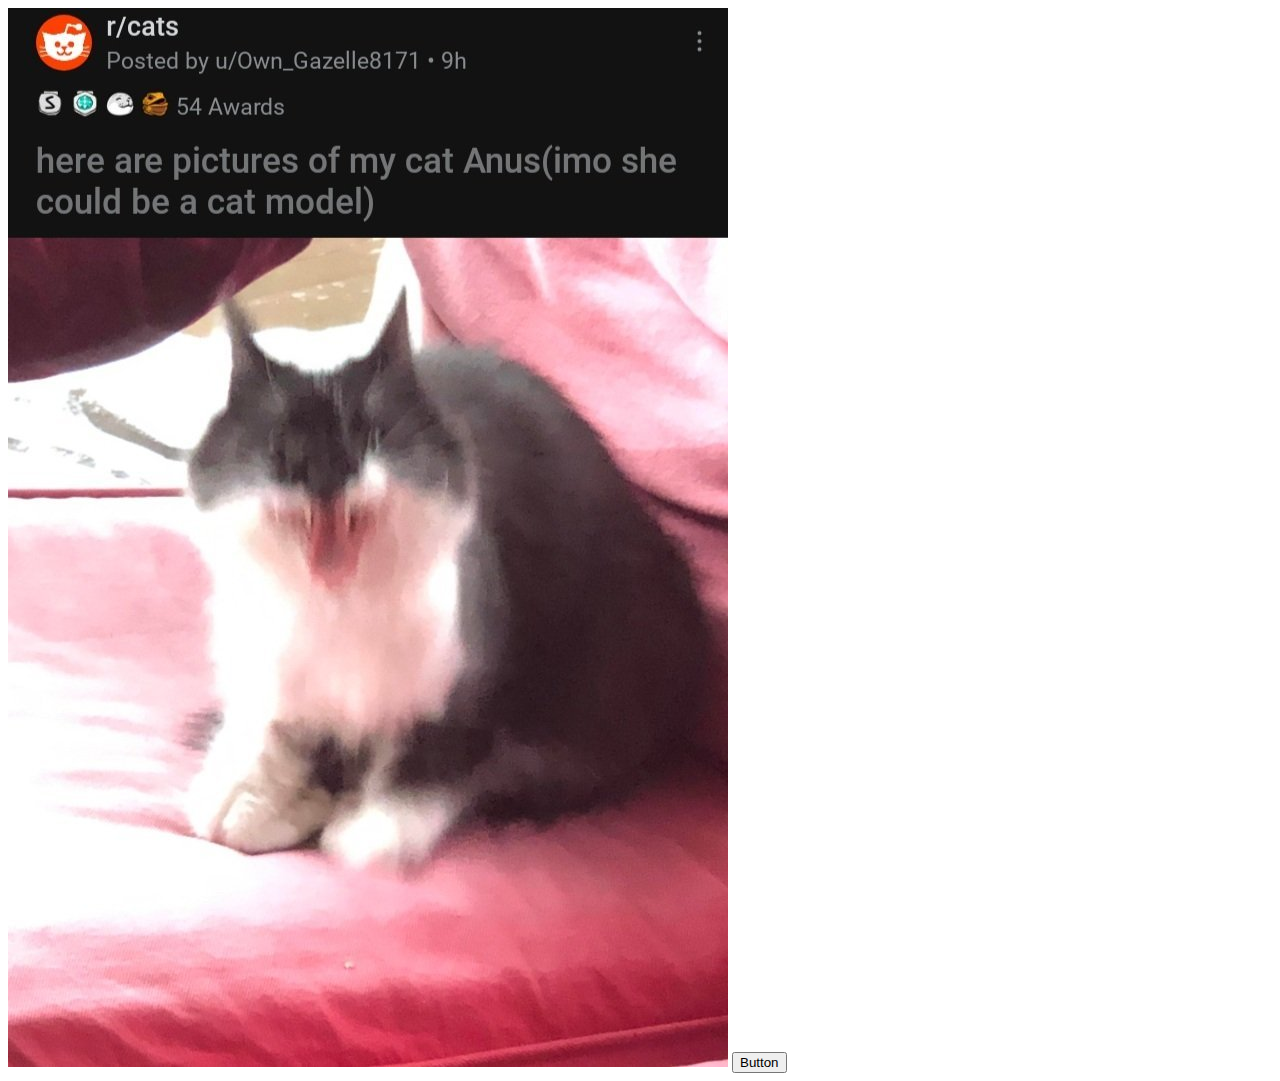
==== index.html @ efc4462a "0.1" ====
<!DOCTYPE html>
<html lang="en">
<head>
    <meta charset="UTF-8">
    <meta http-equiv="X-UA-Compatible" content="IE=edge">
    <meta name="viewport" content="width=device-width, initial-scale=1.0">
    <title>Setup</title>
</head>
<body>
    <img src="cat.jpg">
    <button class="btn">Button</button>
</body>
</html>
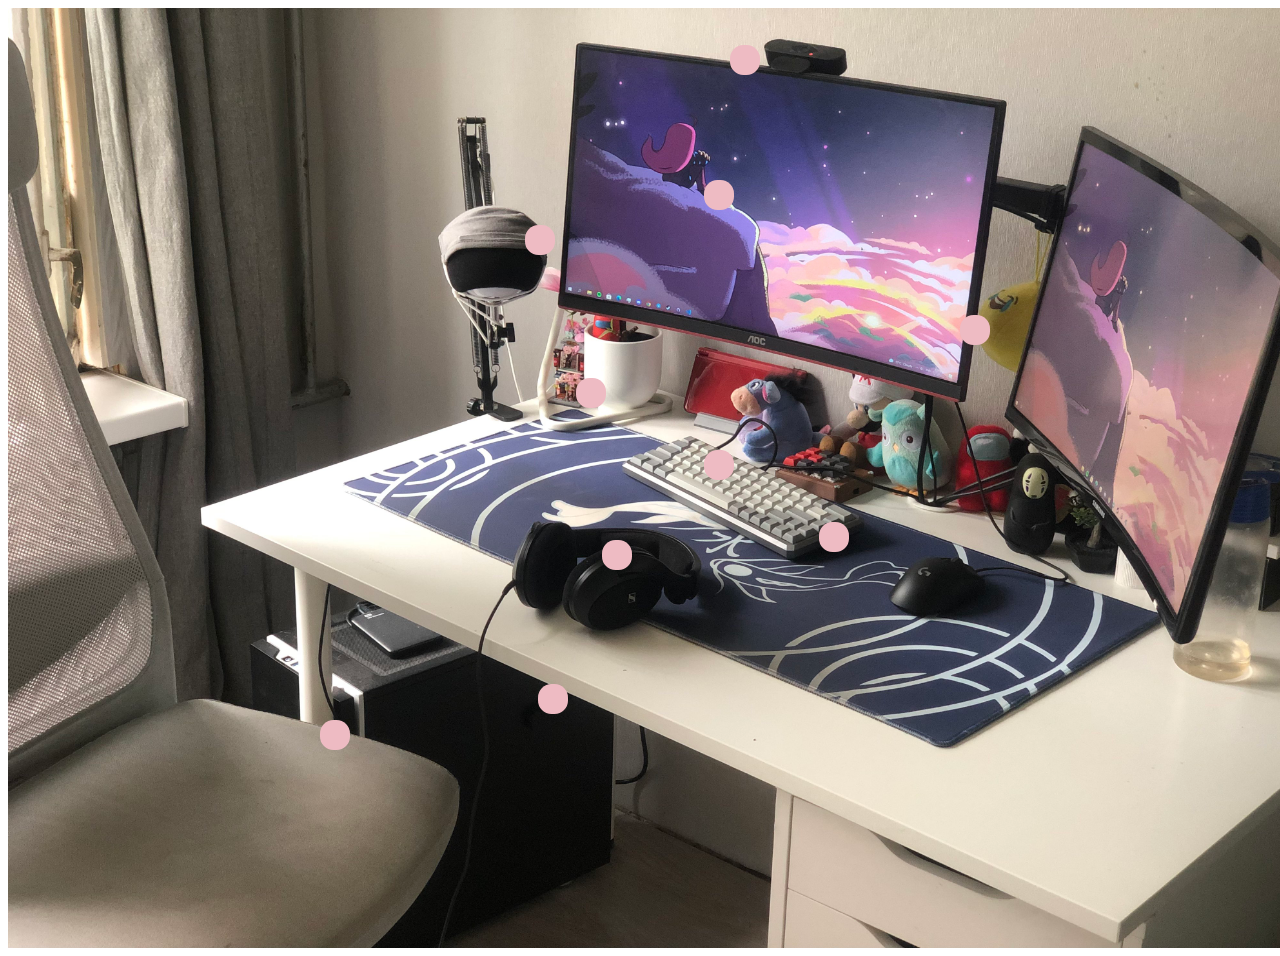
==== commit 29405b9f: "0.3" ====
--- a/index.html
+++ b/index.html
@@ -4,10 +4,21 @@
     <meta charset="UTF-8">
     <meta http-equiv="X-UA-Compatible" content="IE=edge">
     <meta name="viewport" content="width=device-width, initial-scale=1.0">
+    <link rel="stylesheet" href="style.css">
+    <script src="script.js"></script>
     <title>Setup</title>
 </head>
 <body>
-    <img src="cat.jpg">
-    <button class="btn">Button</button>
+    <img class="center" src="set.jpg">
+    <button class="btn btn1" href="mic.html"></button>
+    <button class="btn btn2" onclick="sex()"></button>
+    <button class="btn btn3" onclick="sex()"></button>
+    <button class="btn btn4" onclick="sex()"></button>
+    <button class="btn btn5" onclick="sex()"></button>
+    <button class="btn btn6" onclick="sex()"></button>
+    <button class="btn btn7" onclick="sex()"></button>
+    <button class="btn btn8" onclick="sex()"></button>
+    <button class="btn btn9" onclick="sex()"></button>
+    <button class="btn btn10" onclick="sex()"></button>
 </body>
 </html>--- a/style.css
+++ b/style.css
@@ -0,0 +1,58 @@
+img {
+    width: 1300px;
+    height: 940px;
+    display: block;
+    margin-left: auto;
+    margin-right: auto;
+  }
+
+.btn {
+    position: absolute;
+    background-color: #eebbc3;
+    border: none;
+    padding: 15px;
+    border-radius: 45%;
+}
+.btn:hover {
+    background-color: #ee8f9d;
+}
+.btn1 {
+    top: 25%;
+    left: 41%;
+}
+.btn2 {
+    top: 80%;
+    left: 25%;
+}
+.btn3 {
+    top: 76%;
+    left: 42%;
+}
+.btn4 {
+    top: 60%;
+    left: 47%;
+}
+.btn5 {
+    top: 58%;
+    left: 64%;
+}
+.btn6 {
+    top: 50%;
+    left: 55%;
+}
+.btn7 {
+    top: 20%;
+    left: 55%;
+}
+.btn8 {
+    top: 35%;
+    left: 75%;
+}
+.btn9 {
+    top: 42%;
+    left: 45%;
+}
+.btn10 {
+    top: 5%;
+    left: 57%;
+}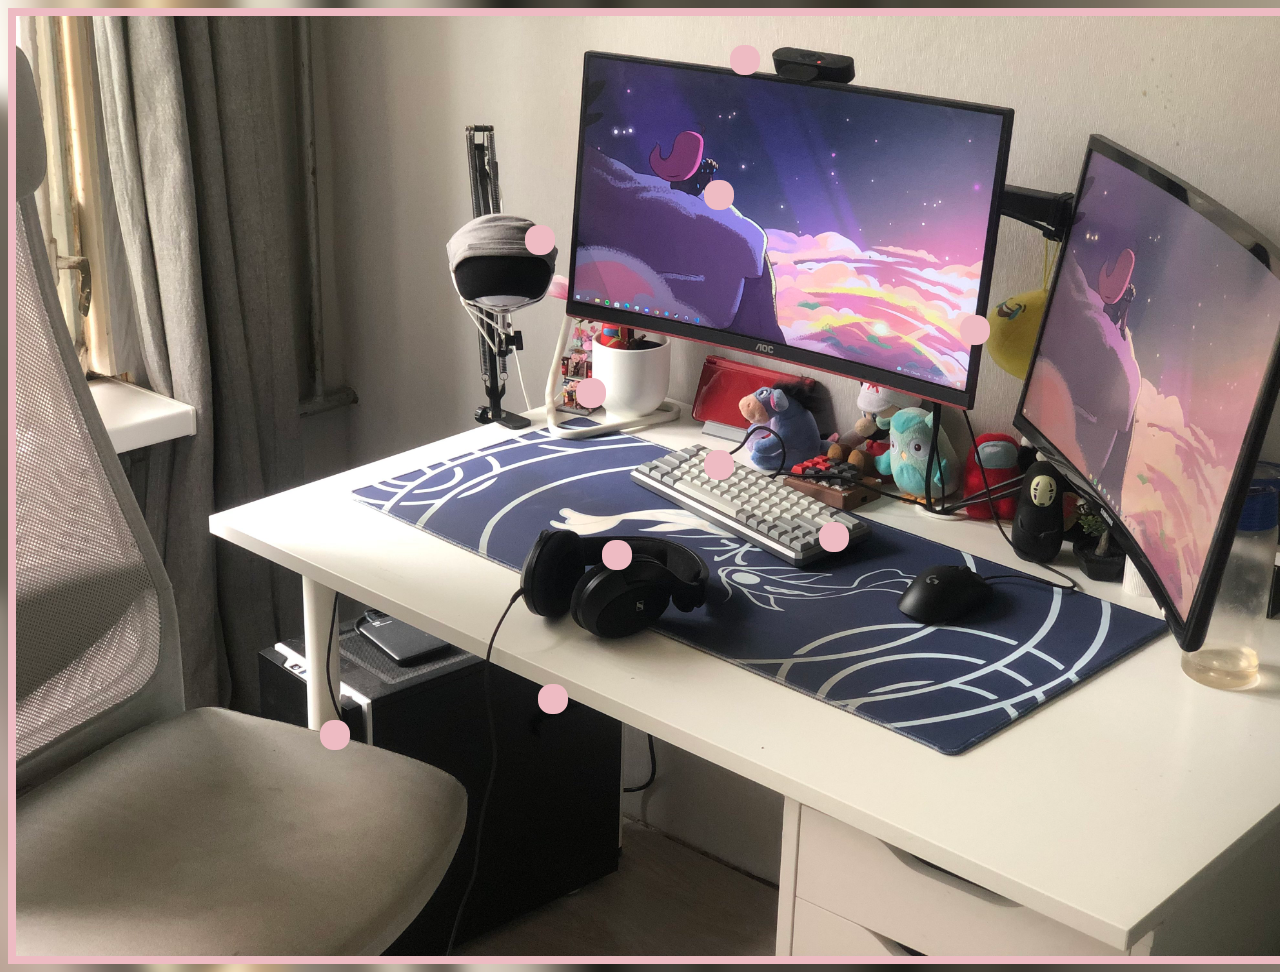
==== commit f33f7003: "0.4" ====
--- a/index.html
+++ b/index.html
@@ -4,13 +4,13 @@
     <meta charset="UTF-8">
     <meta http-equiv="X-UA-Compatible" content="IE=edge">
     <meta name="viewport" content="width=device-width, initial-scale=1.0">
-    <link rel="stylesheet" href="style.css">
+    <link rel="stylesheet" href="mainstyle.css">
     <script src="script.js"></script>
     <title>Setup</title>
 </head>
 <body>
     <img class="center" src="set.jpg">
-    <button class="btn btn1" href="mic.html"></button>
+    <button class="btn btn1" onclick="onw()"></button>
     <button class="btn btn2" onclick="sex()"></button>
     <button class="btn btn3" onclick="sex()"></button>
     <button class="btn btn4" onclick="sex()"></button>
--- a/mainstyle.css
+++ b/mainstyle.css
@@ -0,0 +1,65 @@
+img {
+    width: 1300px;
+    height: 940px;
+    display: block;
+    margin-left: auto;
+    margin-right: auto;
+  }
+
+.btn {
+    position: absolute;
+    background-color: #eebbc3;
+    border: none;
+    padding: 15px;
+    border-radius: 45%;
+}
+body  {
+    background-image: url("setbg.png");
+    background-color: #cccccc;
+}
+img {
+    border: 8px solid #eebbc3;
+}
+.btn:hover {
+    background-color: #ee8f9d;
+}
+.btn1 {
+    top: 25%;
+    left: 41%;
+}
+.btn2 {
+    top: 80%;
+    left: 25%;
+}
+.btn3 {
+    top: 76%;
+    left: 42%;
+}
+.btn4 {
+    top: 60%;
+    left: 47%;
+}
+.btn5 {
+    top: 58%;
+    left: 64%;
+}
+.btn6 {
+    top: 50%;
+    left: 55%;
+}
+.btn7 {
+    top: 20%;
+    left: 55%;
+}
+.btn8 {
+    top: 35%;
+    left: 75%;
+}
+.btn9 {
+    top: 42%;
+    left: 45%;
+}
+.btn10 {
+    top: 5%;
+    left: 57%;
+}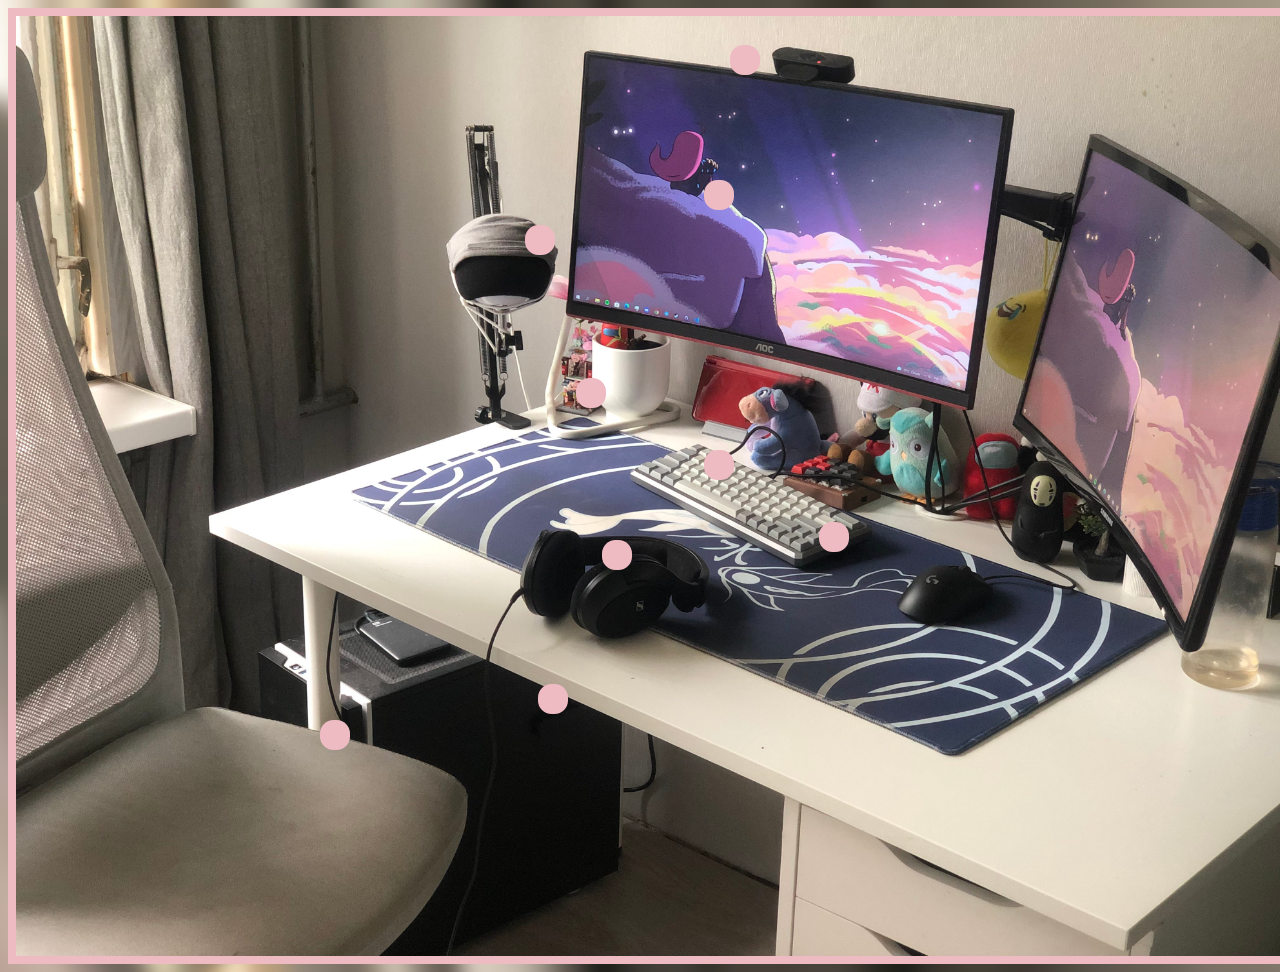
==== commit 39e9e418: "v2.0" ====
--- a/index.html
+++ b/index.html
@@ -9,16 +9,15 @@
     <title>Setup</title>
 </head>
 <body>
-    <img class="center" src="set.jpg">
-    <button class="btn btn1" onclick="onw()"></button>
-    <button class="btn btn2" onclick="sex()"></button>
-    <button class="btn btn3" onclick="sex()"></button>
-    <button class="btn btn4" onclick="sex()"></button>
-    <button class="btn btn5" onclick="sex()"></button>
-    <button class="btn btn6" onclick="sex()"></button>
-    <button class="btn btn7" onclick="sex()"></button>
-    <button class="btn btn8" onclick="sex()"></button>
-    <button class="btn btn9" onclick="sex()"></button>
-    <button class="btn btn10" onclick="sex()"></button>
+    <img class="center" src="images/set.jpg">
+    <button class="btn btn1" onclick="onw('subsites/mic')"></button>
+    <button class="btn btn2" onclick="onw('subsites/chair')"></button>
+    <button class="btn btn3" onclick="onw('subsites/pc')"></button>
+    <button class="btn btn4" onclick="onw('subsites/head')"></button>
+    <button class="btn btn5" onclick="onw('subsites/mouse')"></button>
+    <button class="btn btn6" onclick="onw('subsites/keeb')"></button>
+    <button class="btn btn7" onclick=""></button>
+    <button class="btn btn9" onclick="onw('subsites/lamp')"></button>
+    <button class="btn btn10" onclick="onw('subsites/web')"></button>
 </body>
 </html>--- a/mainstyle.css
+++ b/mainstyle.css
@@ -1,10 +1,15 @@
+body  {
+    background-image: url("images/setbg.png");
+    background-color: #cccccc;
+}
 img {
     width: 1300px;
     height: 940px;
     display: block;
     margin-left: auto;
     margin-right: auto;
-  }
+    border: 8px solid #eebbc3;
+}
 
 .btn {
     position: absolute;
@@ -12,17 +17,13 @@
     border: none;
     padding: 15px;
     border-radius: 45%;
-}
-body  {
-    background-image: url("setbg.png");
-    background-color: #cccccc;
-}
-img {
-    border: 8px solid #eebbc3;
+    transition: 0.3s;
 }
 .btn:hover {
     background-color: #ee8f9d;
+    border-radius: 35%;
 }
+
 .btn1 {
     top: 25%;
     left: 41%;
